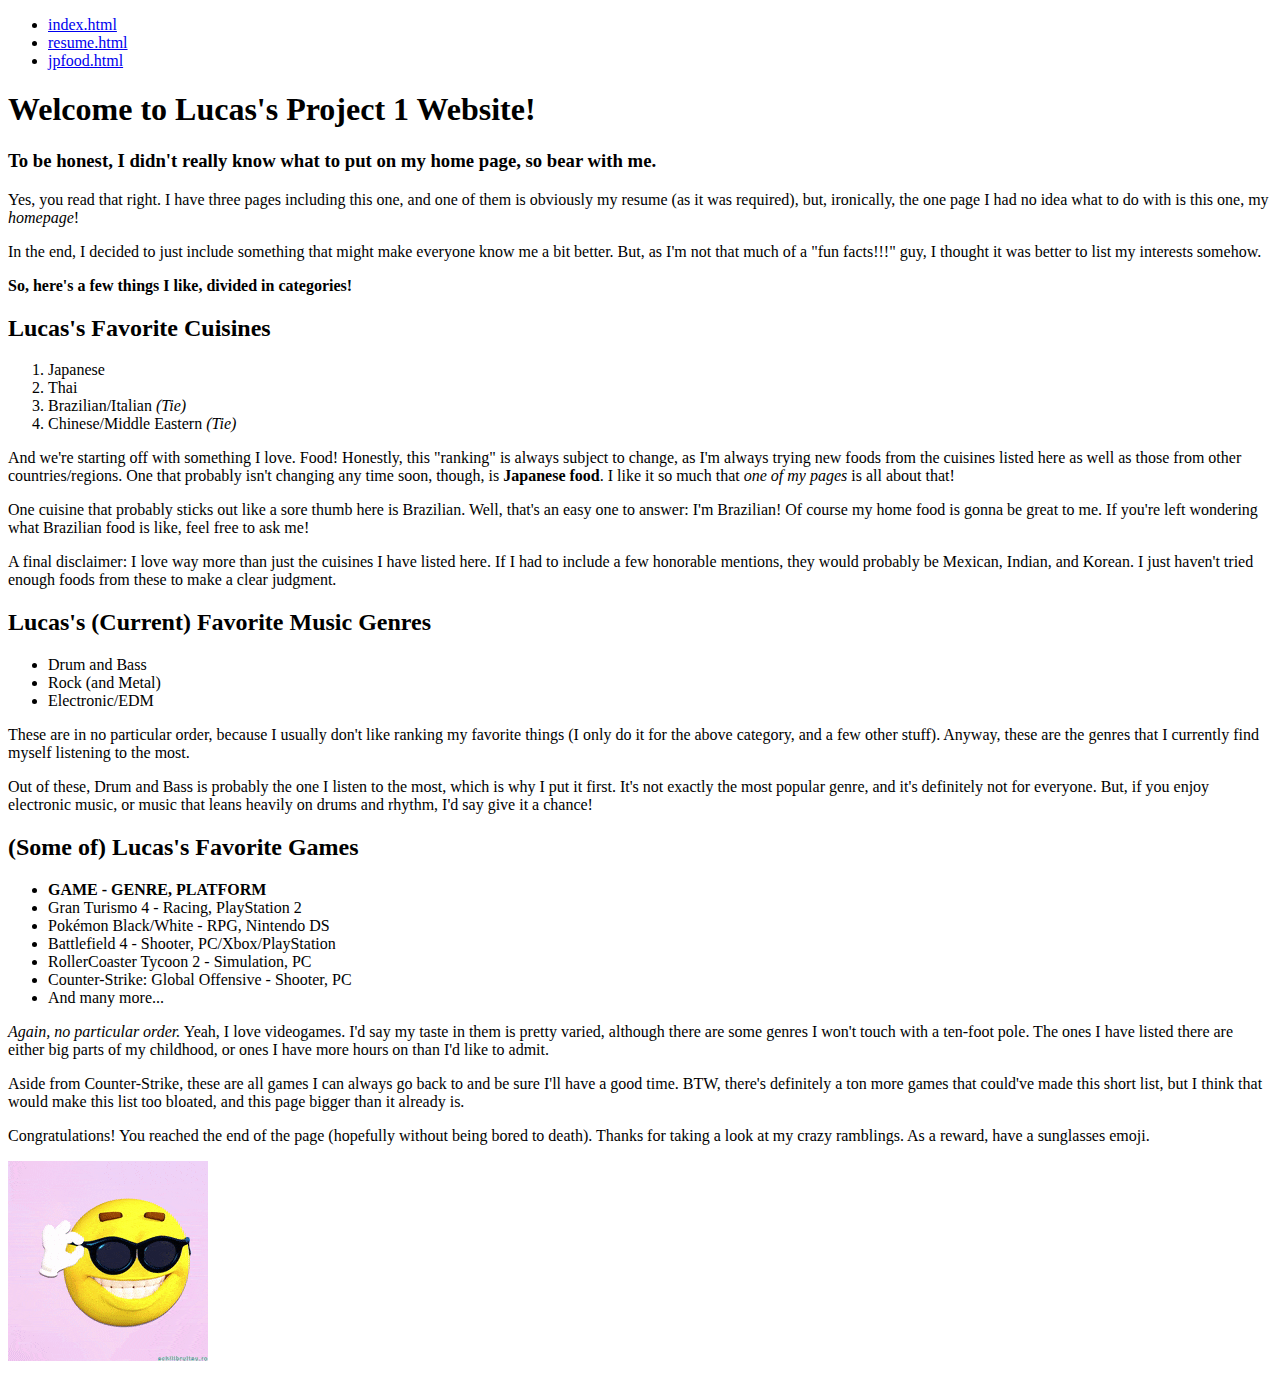
==== index.html @ 42c3f96e "ACTUALLY fixed indentation spacing" ====
<!DOCTYPE html>
<html lang="en">
<head>
  <meta charset="UTF-8">
  <title>Lucas Wang's Amazing Project 1 Website</title>
</head>
<body>
  <div>
    <ul>
      <li><a href="index.html">index.html</a></li>
      <li><a href="resume.html">resume.html</a></li>
      <li><a href="jpfood.html">jpfood.html</a></li>
    </ul>
  </div>
  <header>
    <h1>Welcome to Lucas's Project 1 Website!</h1>
    <h3>To be honest, I didn't really know what to put on my home page, so bear with me.</h3>
  </header>
  <div>
    <p>Yes, you read that right. I have three pages including this one, and one of them is obviously my resume (as it was required), but, ironically, the one page I had no idea what to do with is this one, my <em>homepage</em>!<p>
    <p>In the end, I decided to just include something that might make everyone know me a bit better. But, as I'm not that much of a "fun facts!!!" guy, I thought it was better to list my interests somehow.</p>
    <p><strong>So, here's a few things I like, divided in categories!</strong></p>
  </div>
  <section>
    <h2>Lucas's Favorite Cuisines</h2>
    <ol>
      <li>Japanese</li>
      <li>Thai</li>
      <li>Brazilian/Italian <em>(Tie)</em></li>
      <li>Chinese/Middle Eastern <em>(Tie)</em></li>
    </ol>
    <p>And we're starting off with something I love. Food! Honestly, this "ranking" is always subject to change, as I'm always trying new foods from the cuisines listed here as well as those from other countries/regions. One that probably isn't changing any time soon, though, is <strong>Japanese food</strong>. I like it so much that <em>one of my pages</em> is all about that!</p>
    <p>One cuisine that probably sticks out like a sore thumb here is Brazilian. Well, that's an easy one to answer: I'm Brazilian! Of course my home food is gonna be great to me. If you're left wondering what Brazilian food is like, feel free to ask me!</p>
    <p>A final disclaimer: I love way more than just the cuisines I have listed here. If I had to include a few honorable mentions, they would probably be Mexican, Indian, and Korean. I just haven't tried enough foods from these to make a clear judgment.</p>
  </section>
  <section>
    <h2>Lucas's (Current) Favorite Music Genres</h2>
    <ul>
      <li>Drum and Bass</li>
      <li>Rock (and Metal)</li>
      <li>Electronic/EDM</li>
    </ul>
    <p>These are in no particular order, because I usually don't like ranking my favorite things (I only do it for the above category, and a few other stuff). Anyway, these are the genres that I currently find myself listening to the most.</p>
    <p>Out of these, Drum and Bass is probably the one I listen to the most, which is why I put it first. It's not exactly the most popular genre, and it's definitely not for everyone. But, if you enjoy electronic music, or music that leans heavily on drums and rhythm, I'd say give it a chance!</p>
  </section>
  <section>
    <h2>(Some of) Lucas's Favorite Games</h2>
    <ul>
      <li><strong>GAME - GENRE, PLATFORM</strong></li>
      <li>Gran Turismo 4 - Racing, PlayStation 2</li>
      <li>Pokémon Black/White - RPG, Nintendo DS</li>
      <li>Battlefield 4 - Shooter, PC/Xbox/PlayStation</li>
      <li>RollerCoaster Tycoon 2 - Simulation, PC</li>
      <li>Counter-Strike: Global Offensive - Shooter, PC</li>
      <li>And many more...</li>
    </ul>
    <p><em>Again, no particular order.</em> Yeah, I love videogames. I'd say my taste in them is pretty varied, although there are some genres I won't touch with a ten-foot pole. The ones I have listed there are either big parts of my childhood, or ones I have more hours on than I'd like to admit.</p>
    <p>Aside from Counter-Strike, these are all games I can always go back to and be sure I'll have a good time. BTW, there's definitely a ton more games that could've made this short list, but I think that would make this list too bloated, and this page bigger than it already is.</p>
  </section>
  <div>
    <p>Congratulations! You reached the end of the page (hopefully without being bored to death). Thanks for taking a look at my crazy ramblings. As a reward, have a sunglasses emoji.</p>
    <img src="media/sunmoji.gif" alt="Sunglasses emoji GIF">
  </div>
</body>
</html>
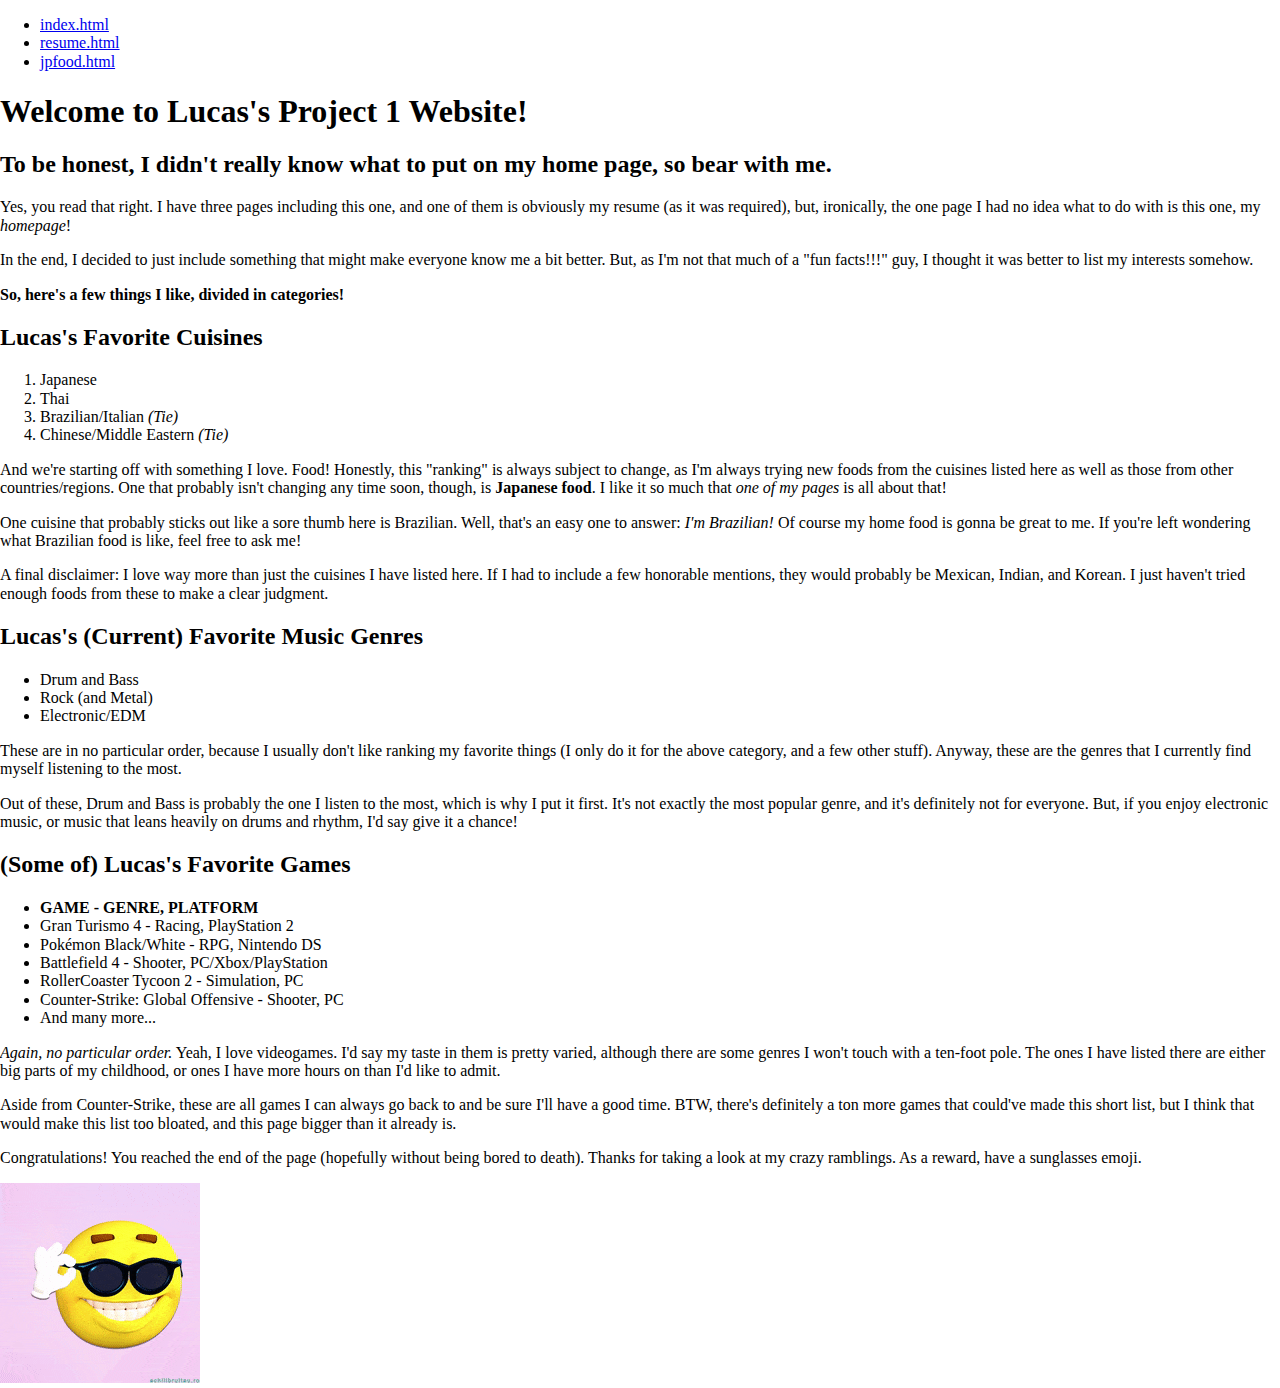
==== commit 202d932b: "Update HTML to import font and accommodate CSS" ====
--- a/index.html
+++ b/index.html
@@ -2,19 +2,24 @@
 <html lang="en">
 <head>
   <meta charset="UTF-8">
+  <link rel="preconnect" href="https://fonts.googleapis.com">
+  <link rel="preconnect" href="https://fonts.gstatic.com" crossorigin>
+  <link href="https://fonts.googleapis.com/css2?family=IBM+Plex+Sans:ital,wght@0,400;0,700;1,300&display=swap" rel="stylesheet">
   <title>Lucas Wang's Amazing Project 1 Website</title>
+  <link rel="stylesheet" href="css/normalize.css">
+  <link rel="stylesheet" href="css/style.css">
 </head>
 <body>
-  <div>
+  <nav>
     <ul>
-      <li><a href="index.html">index.html</a></li>
+      <li><a id="onpage" href="#">index.html</a></li>
       <li><a href="resume.html">resume.html</a></li>
       <li><a href="jpfood.html">jpfood.html</a></li>
     </ul>
-  </div>
+  </nav>
   <header>
     <h1>Welcome to Lucas's Project 1 Website!</h1>
-    <h3>To be honest, I didn't really know what to put on my home page, so bear with me.</h3>
+    <h2>To be honest, I didn't really know what to put on my home page, so bear with me.</h3>
   </header>
   <div>
     <p>Yes, you read that right. I have three pages including this one, and one of them is obviously my resume (as it was required), but, ironically, the one page I had no idea what to do with is this one, my <em>homepage</em>!<p>
@@ -30,12 +35,12 @@
       <li>Chinese/Middle Eastern <em>(Tie)</em></li>
     </ol>
     <p>And we're starting off with something I love. Food! Honestly, this "ranking" is always subject to change, as I'm always trying new foods from the cuisines listed here as well as those from other countries/regions. One that probably isn't changing any time soon, though, is <strong>Japanese food</strong>. I like it so much that <em>one of my pages</em> is all about that!</p>
-    <p>One cuisine that probably sticks out like a sore thumb here is Brazilian. Well, that's an easy one to answer: I'm Brazilian! Of course my home food is gonna be great to me. If you're left wondering what Brazilian food is like, feel free to ask me!</p>
+    <p>One cuisine that probably sticks out like a sore thumb here is Brazilian. Well, that's an easy one to answer: <em id="greentext">I'm Brazilian!</em> Of course my home food is gonna be great to me. If you're left wondering what Brazilian food is like, feel free to ask me!</p>
     <p>A final disclaimer: I love way more than just the cuisines I have listed here. If I had to include a few honorable mentions, they would probably be Mexican, Indian, and Korean. I just haven't tried enough foods from these to make a clear judgment.</p>
   </section>
   <section>
     <h2>Lucas's (Current) Favorite Music Genres</h2>
-    <ul>
+    <ul class="squarelist">
       <li>Drum and Bass</li>
       <li>Rock (and Metal)</li>
       <li>Electronic/EDM</li>
@@ -45,7 +50,7 @@
   </section>
   <section>
     <h2>(Some of) Lucas's Favorite Games</h2>
-    <ul>
+    <ul class="squarelist">
       <li><strong>GAME - GENRE, PLATFORM</strong></li>
       <li>Gran Turismo 4 - Racing, PlayStation 2</li>
       <li>Pokémon Black/White - RPG, Nintendo DS</li>
@@ -57,9 +62,9 @@
     <p><em>Again, no particular order.</em> Yeah, I love videogames. I'd say my taste in them is pretty varied, although there are some genres I won't touch with a ten-foot pole. The ones I have listed there are either big parts of my childhood, or ones I have more hours on than I'd like to admit.</p>
     <p>Aside from Counter-Strike, these are all games I can always go back to and be sure I'll have a good time. BTW, there's definitely a ton more games that could've made this short list, but I think that would make this list too bloated, and this page bigger than it already is.</p>
   </section>
-  <div>
+  <footer>
     <p>Congratulations! You reached the end of the page (hopefully without being bored to death). Thanks for taking a look at my crazy ramblings. As a reward, have a sunglasses emoji.</p>
-    <img src="media/sunmoji.gif" alt="Sunglasses emoji GIF">
-  </div>
+    <img id="emoji" src="media/sunmoji.gif" alt="Sunglasses emoji GIF">
+  </footer>
 </body>
 </html>--- a/css/style.css
+++ b/css/style.css
@@ -0,0 +1,2 @@
+body{
+}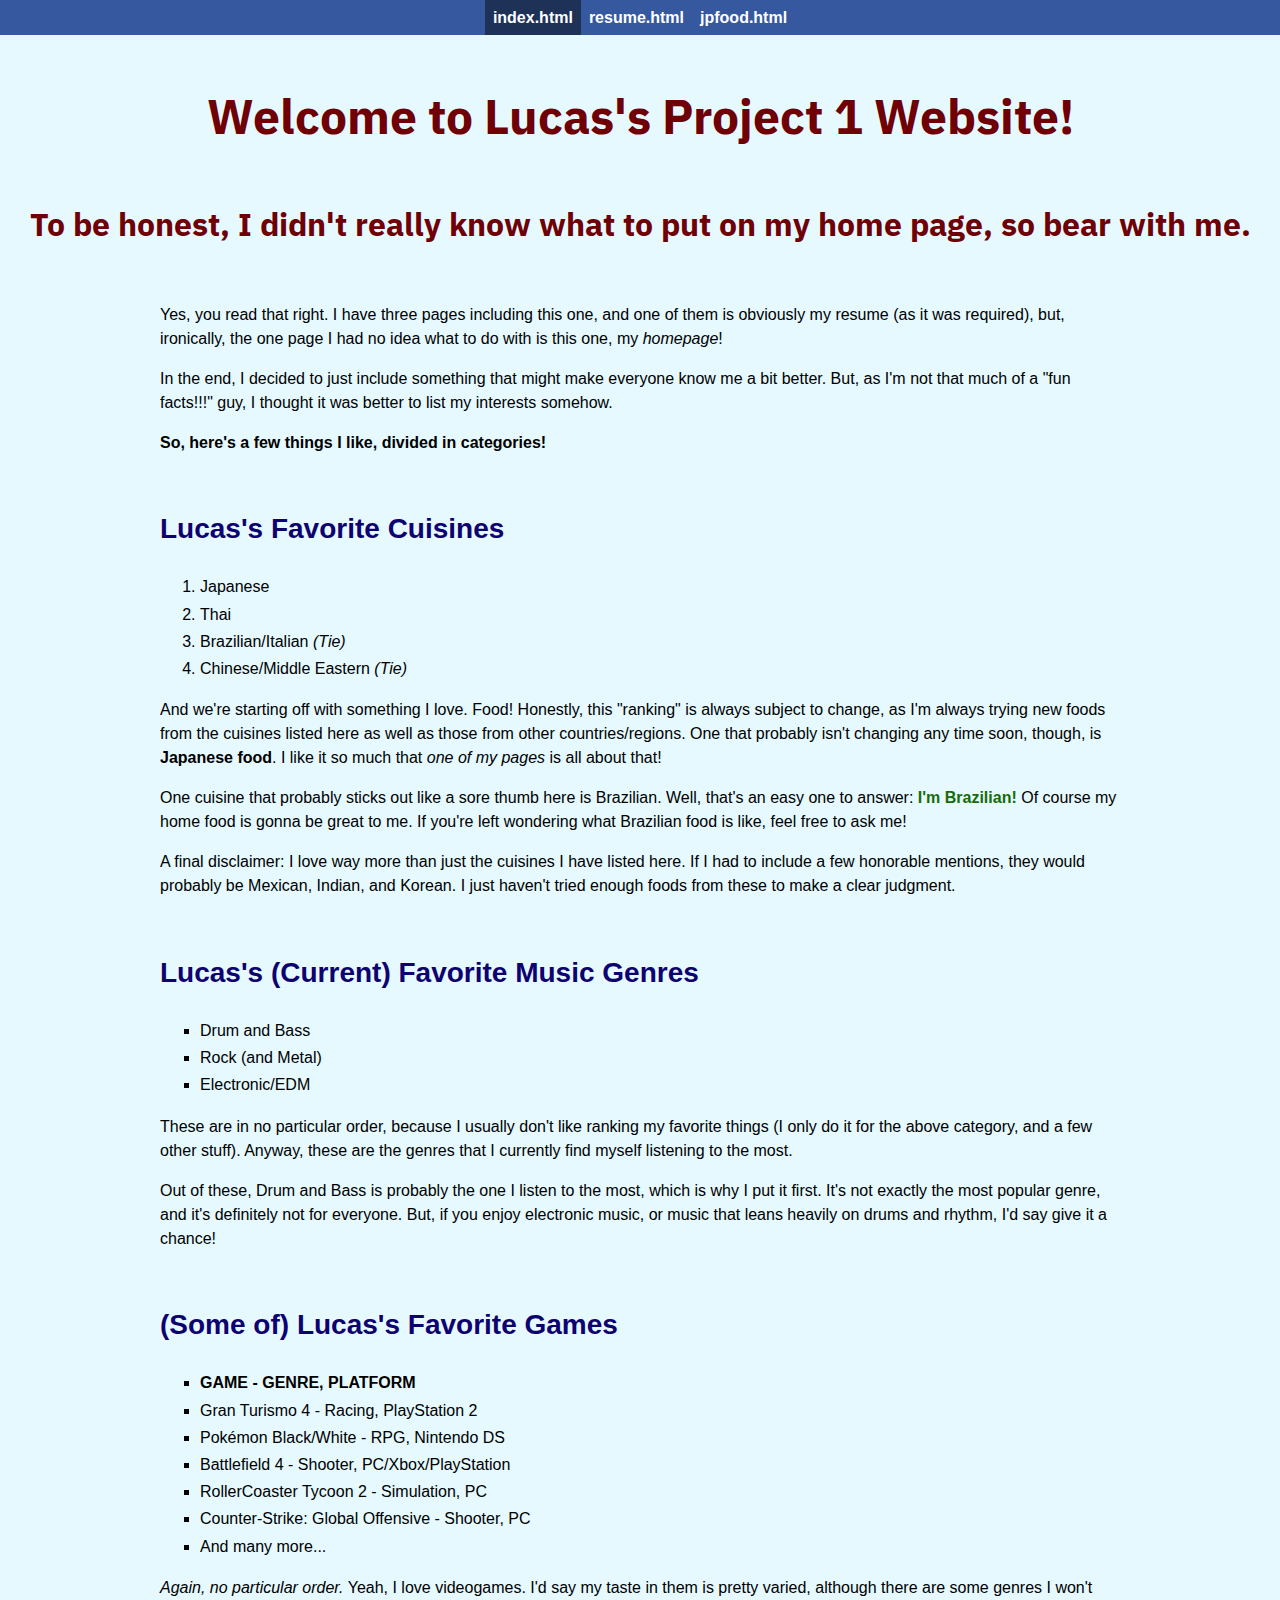
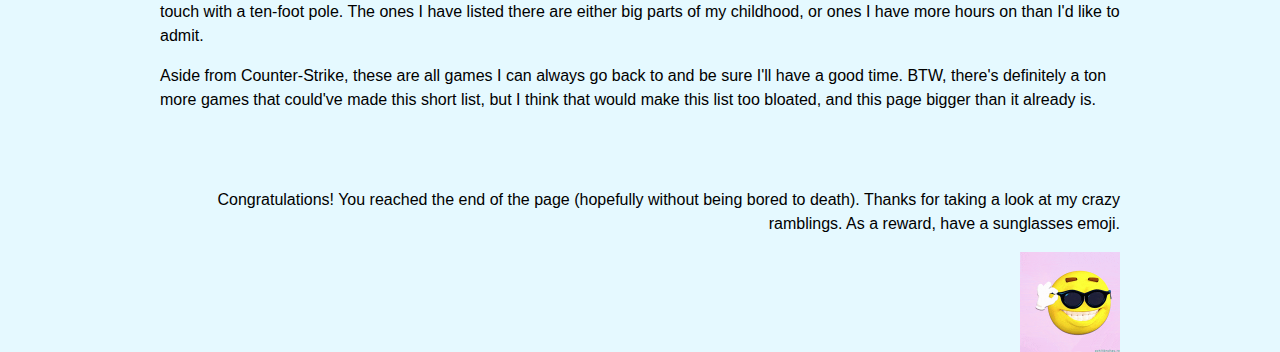
==== commit c83e5b0b: "Fixed line 22 heading error in index.html" ====
--- a/index.html
+++ b/index.html
@@ -19,7 +19,7 @@
   </nav>
   <header>
     <h1>Welcome to Lucas's Project 1 Website!</h1>
-    <h2>To be honest, I didn't really know what to put on my home page, so bear with me.</h3>
+    <h2>To be honest, I didn't really know what to put on my home page, so bear with me.</h2>
   </header>
   <div>
     <p>Yes, you read that right. I have three pages including this one, and one of them is obviously my resume (as it was required), but, ironically, the one page I had no idea what to do with is this one, my <em>homepage</em>!<p>
--- a/css/style.css
+++ b/css/style.css
@@ -1,2 +1,197 @@
 body{
+  background-color: #e5f9ff;
+  font-family: Helvetica, sans-serif;
+  color: black;
+  font-size: 1em;
+  line-height: 1.5;
+}
+
+nav{
+  background-color: #35589e;
+  width: 100%;
+  overflow: hidden;
+  margin: 0 auto;
+  text-align: center;
+}
+
+nav ul{
+  list-style-type: none;
+  padding: 0;
+  margin: 0;
+  display: inline-block;
+  vertical-align: top;
+}
+
+nav ul li{
+  float: left;
+}
+
+nav ul li a{
+  display: block;
+  padding: 0.25em 0.5em;
+  color: white;
+  font-weight: bold;
+  text-decoration: none;
+}
+
+nav ul li a:hover{
+  background-color: #1e3157;
+}
+
+nav #onpage{
+  background-color: #1e3157;
+}
+
+header{
+  box-sizing: border-box;
+  width: 100%;
+  margin: 0 auto;
+  padding-top: 0.2em;
+  font-family: 'IBM Plex Sans', Helvetica, sans-serif;
+  font-weight: bold;
+  text-align: center;
+}
+
+header h1{
+  color: #6e0006;
+  font-size: 3em;
+  padding-top: 0.2em;
+  padding-bottom: 0.2em;
+}
+
+header h2{
+  color: #6e0006;
+  font-size: 2em;
+  padding-top: 0.2em;
+  padding-bottom: 0.2em;
+}
+
+header h3{
+  color: black;
+  font-size: 1.5em;
+  padding-top: 0.1em;
+  padding-bottom: 0.1em;
+}
+
+div{
+  box-sizing: border-box;
+  width: 75%;
+  margin: 3em auto;
+}
+
+section{
+  box-sizing: border-box;
+  width: 75%;
+  margin: 3em auto;
+}
+
+footer{
+  box-sizing: border-box;
+  width: 75%;
+  padding-top: 0.75em;
+  margin: 0 auto;
+  text-align: right;
+}
+
+.fixed{
+  width: 1260px;
+}
+
+p{
+  clear: left;
+}
+
+ul{
+  list-style-type: disc;
+  line-height: 1.7;
+}
+
+.squarelist{
+  list-style-type: square;
+}
+
+ol{
+  list-style-type: decimal;
+  line-height: 1.7;
+}
+
+#numerals{
+  list-style-type: upper-roman;
+}
+
+h2{
+  font-weight: bold;
+  font-size: 1.75em;
+  padding-top: 0.2em;
+  padding-bottom: 0;
+  color: #0e0170;
+}
+
+h3{
+  font-size: 1.2em;
+  padding-top: 0.1em;
+  padding-bottom: 0;
+}
+
+img{
+  padding: 0;
+  border: 0.18em solid #0e0170;
+}
+
+header img{
+  border: none;
+  width: 100px;
+  height: 125px;
+}
+
+#emoji{
+  border: none;
+  float: right;
+  width: 100px;
+  height: 100px;
+}
+
+#gyudon{
+  width: 218px;
+  height: 250px;
+}
+
+#ramen{
+  width: 218px;
+  height: 250px;
+}
+
+#katsu{
+  width: 430px;
+  height: 250px;
+}
+
+iframe{
+  display: block;
+  box-sizing: border-box;
+  width: 720px;
+  height: 360px;
+  margin: 2.5em auto;
+}
+
+footer p{
+  clear: none;
+}
+
+strong{
+  font-weight: bold;
+}
+
+em{
+  font-style: italic;
+}
+
+#greentext{
+  font-style: normal;
+  font-weight: bold;
+  color: #176b08;
+}
+
+#blkheader{
+  color: black;
 }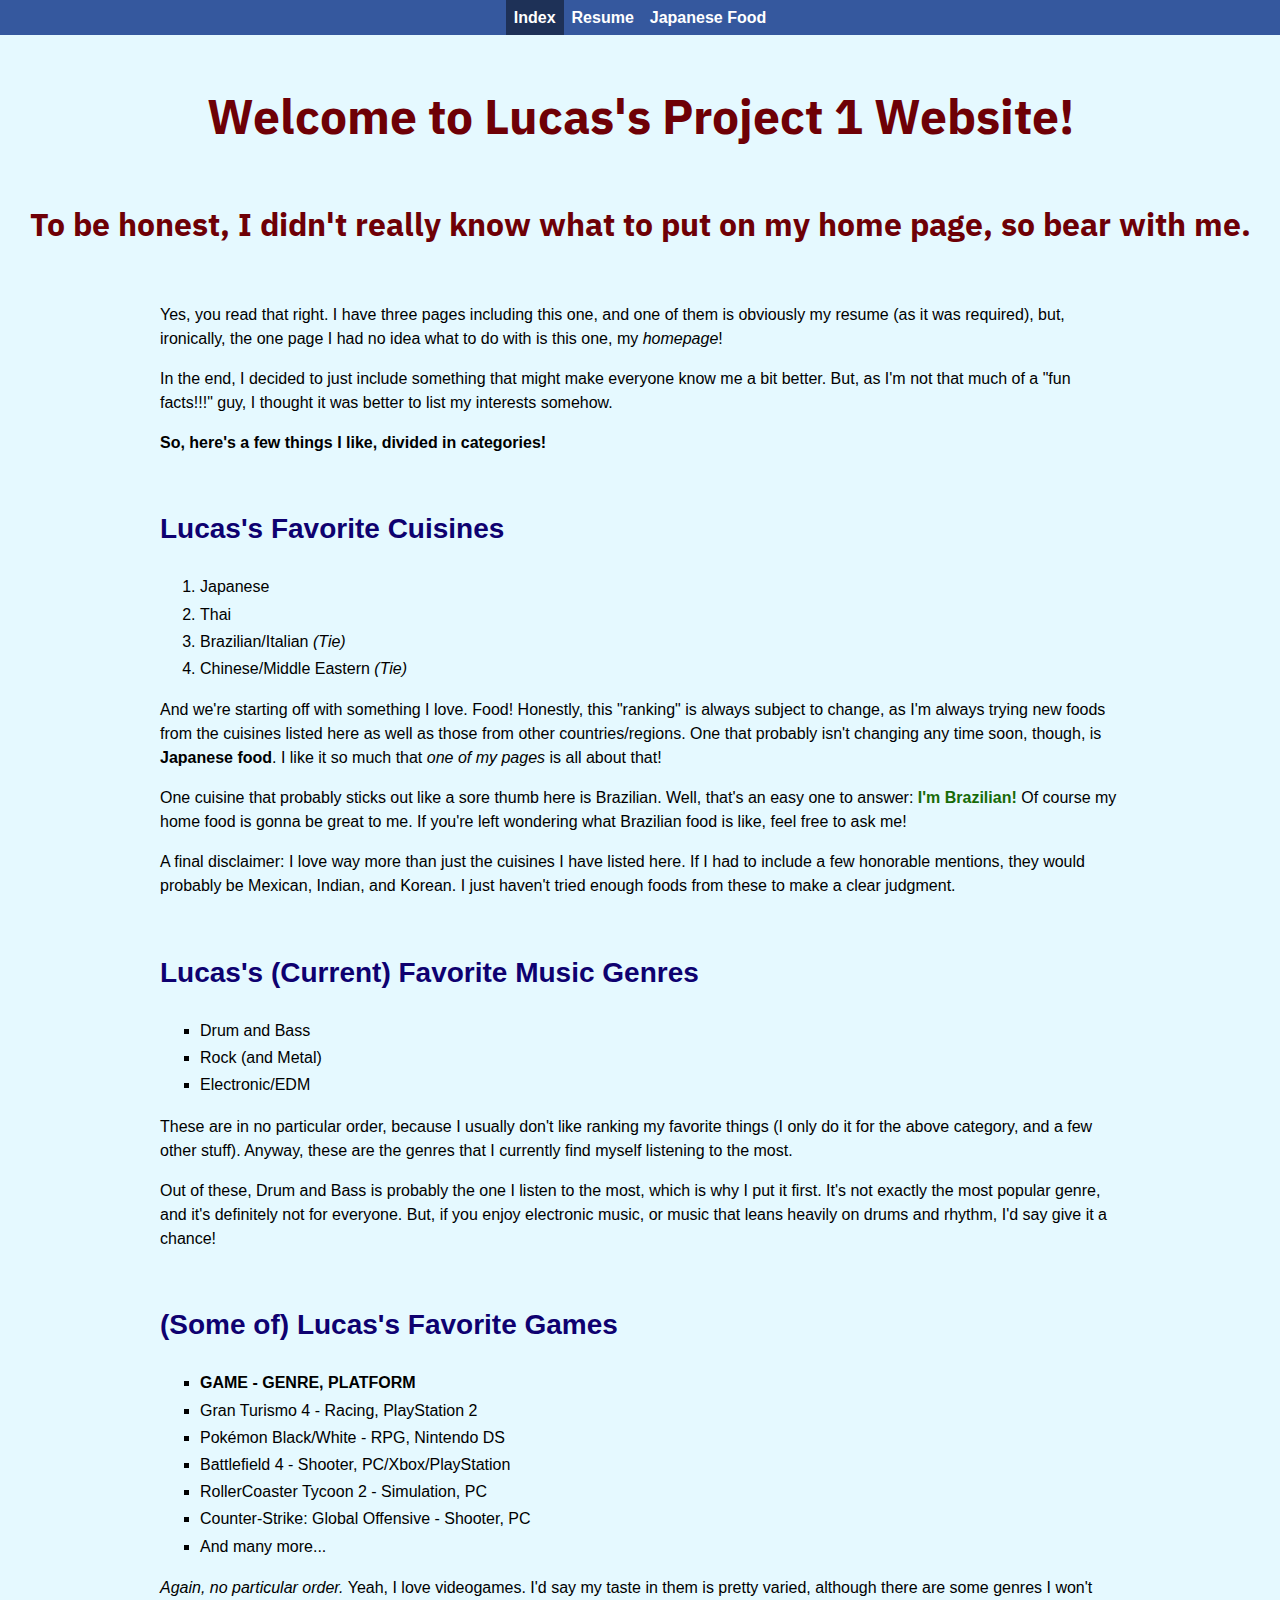
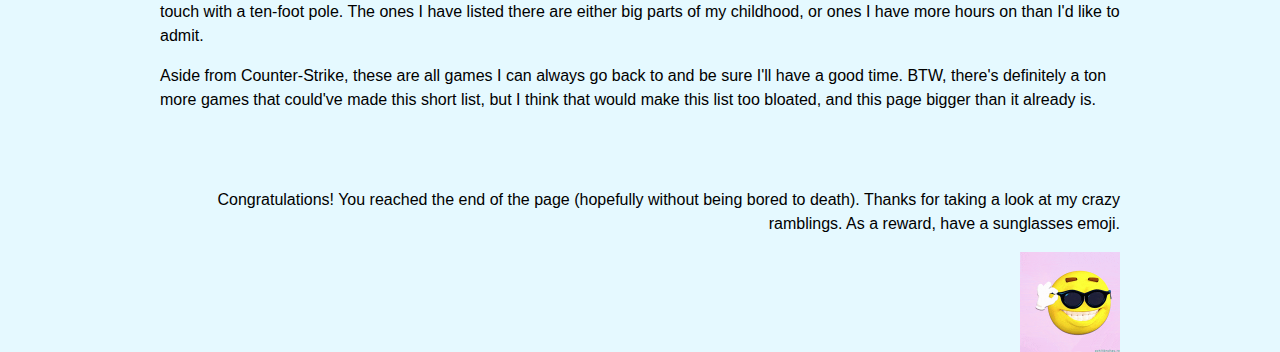
==== commit 57a9c022: "Updated nav names & special characters" ====
--- a/index.html
+++ b/index.html
@@ -12,9 +12,9 @@
 <body>
   <nav>
     <ul>
-      <li><a id="onpage" href="#">index.html</a></li>
-      <li><a href="resume.html">resume.html</a></li>
-      <li><a href="jpfood.html">jpfood.html</a></li>
+      <li><a id="onpage" href="#">Index</a></li>
+      <li><a href="resume.html">Resume</a></li>
+      <li><a href="jpfood.html">Japanese Food</a></li>
     </ul>
   </nav>
   <header>
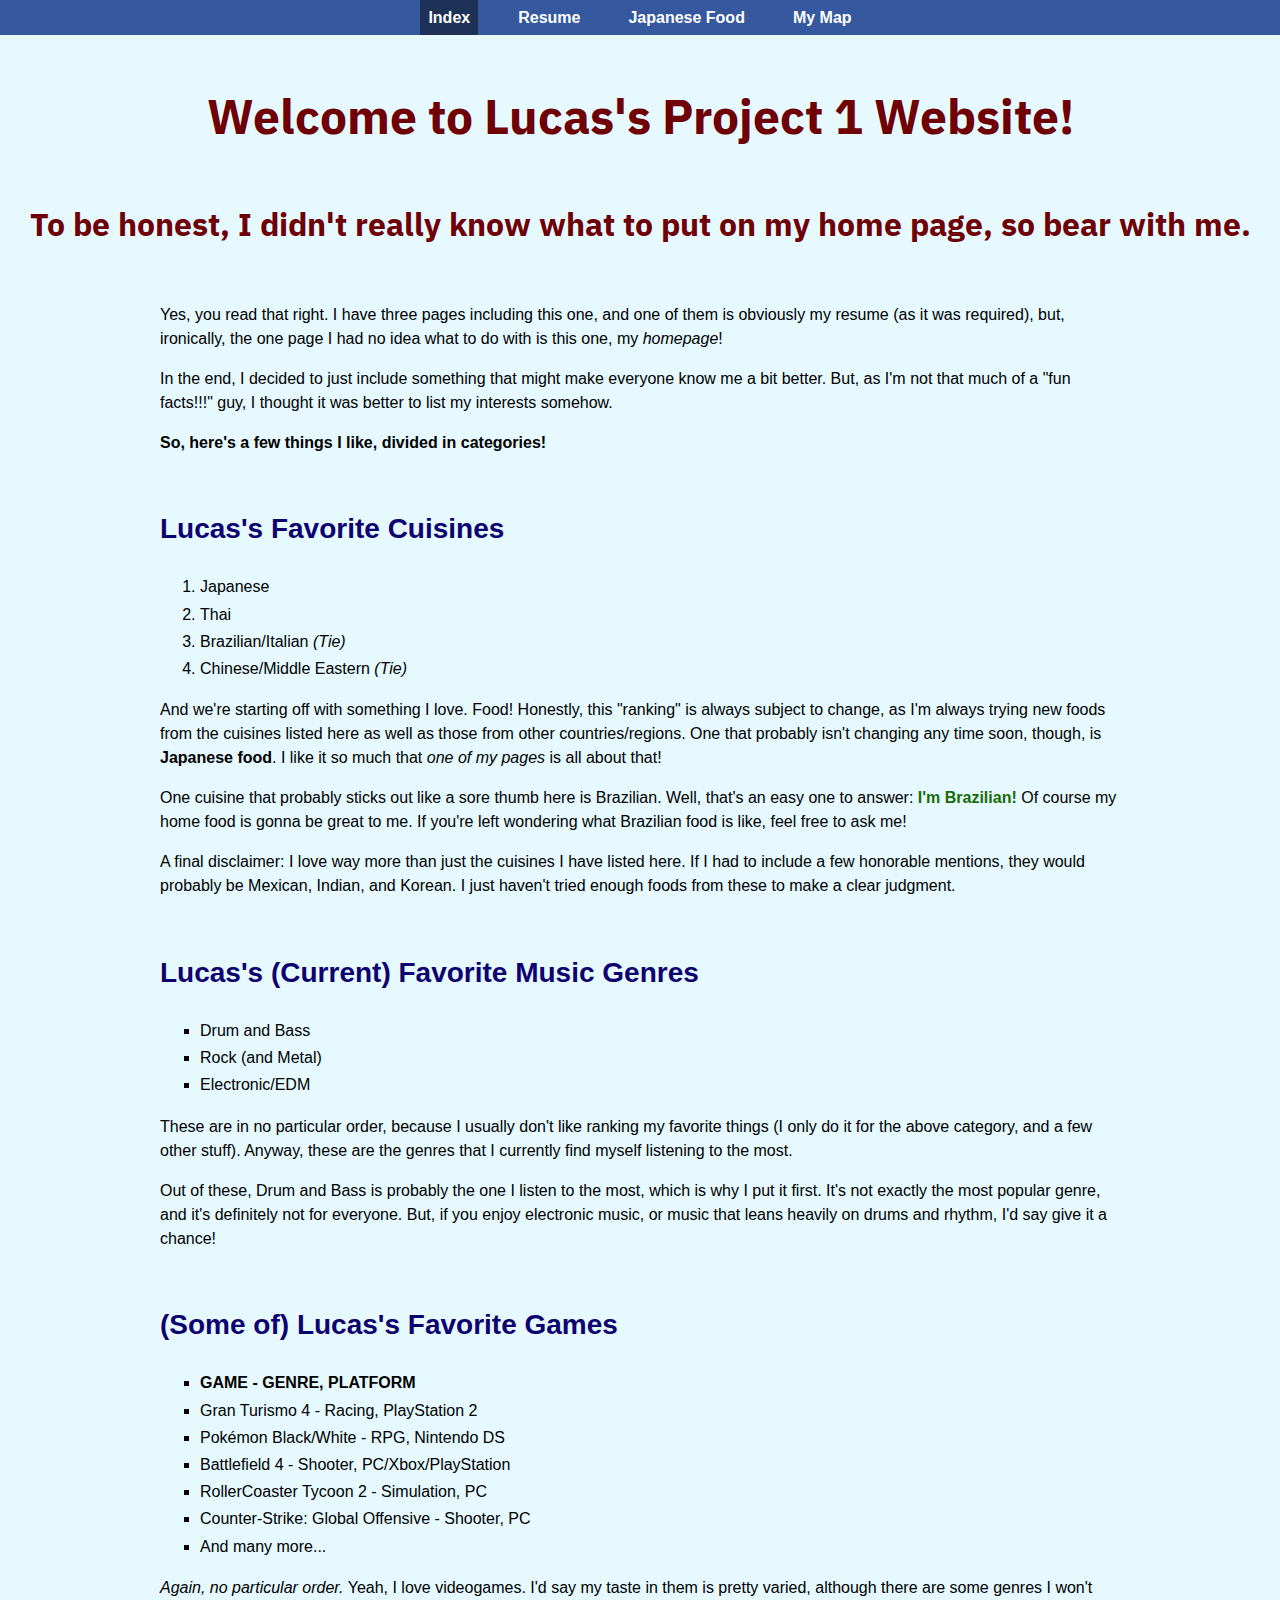
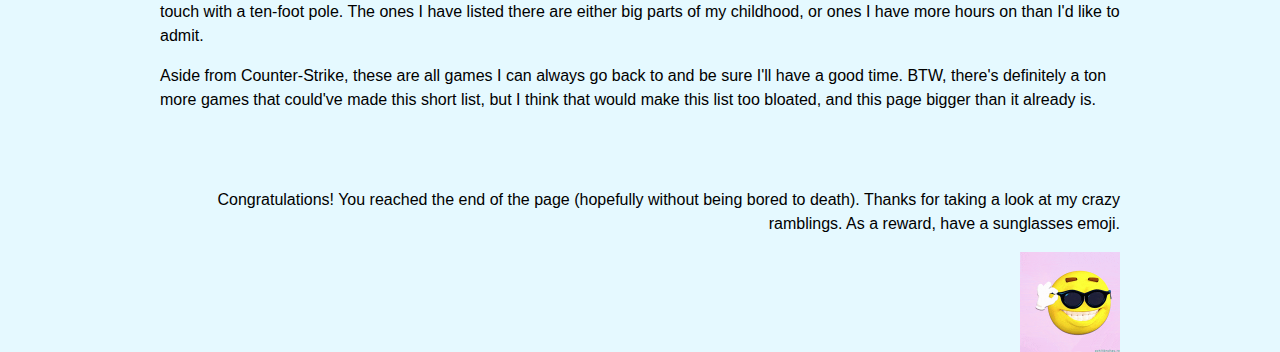
==== commit 9f22a175: "Update navbar to add Map link" ====
--- a/index.html
+++ b/index.html
@@ -15,6 +15,7 @@
       <li><a id="onpage" href="#">Index</a></li>
       <li><a href="resume.html">Resume</a></li>
       <li><a href="jpfood.html">Japanese Food</a></li>
+      <li><a href="map.html">My Map</a></li>
     </ul>
   </nav>
   <header>
--- a/css/style.css
+++ b/css/style.css
@@ -24,6 +24,7 @@
 
 nav ul li{
   float: left;
+  margin: 0 1em;
 }
 
 nav ul li a{
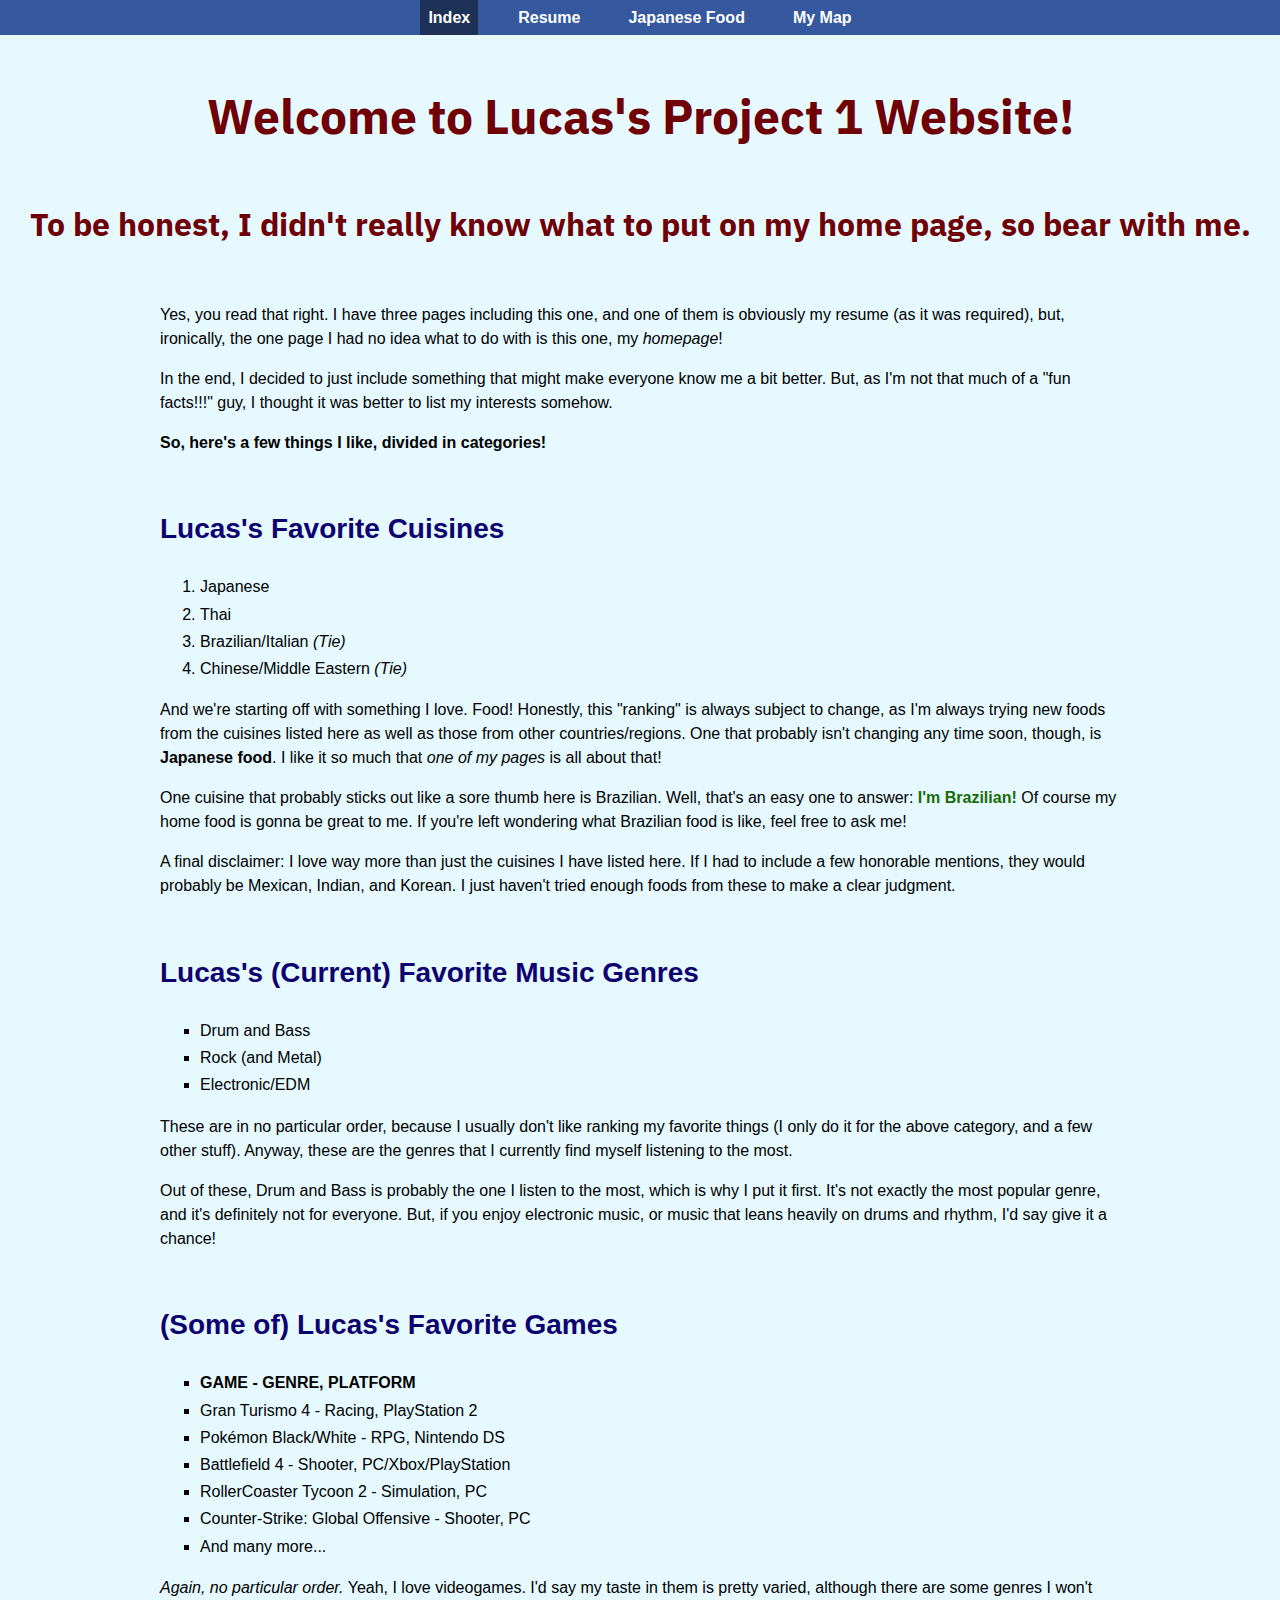
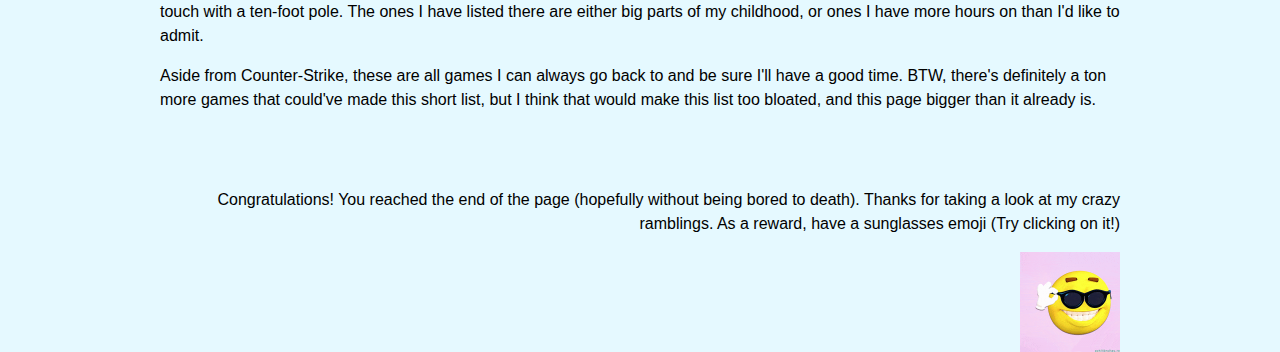
==== commit 5cb0eee4: "Update index to accommodate js functionality" ====
--- a/index.html
+++ b/index.html
@@ -8,6 +8,7 @@
   <title>Lucas Wang's Amazing Project 1 Website</title>
   <link rel="stylesheet" href="css/normalize.css">
   <link rel="stylesheet" href="css/style.css">
+  <script async src="js/script.js"></script>
 </head>
 <body>
   <nav>
@@ -64,7 +65,7 @@
     <p>Aside from Counter-Strike, these are all games I can always go back to and be sure I'll have a good time. BTW, there's definitely a ton more games that could've made this short list, but I think that would make this list too bloated, and this page bigger than it already is.</p>
   </section>
   <footer>
-    <p>Congratulations! You reached the end of the page (hopefully without being bored to death). Thanks for taking a look at my crazy ramblings. As a reward, have a sunglasses emoji.</p>
+    <p>Congratulations! You reached the end of the page (hopefully without being bored to death). Thanks for taking a look at my crazy ramblings. As a reward, have a sunglasses emoji (Try clicking on it!)</p>
     <img id="emoji" src="media/sunmoji.gif" alt="Sunglasses emoji GIF">
   </footer>
 </body>
--- a/css/style.css
+++ b/css/style.css
@@ -195,4 +195,19 @@
 
 #blkheader{
   color: black;
+}
+
+#wrapper{
+  width: 800px;
+  height: 800px;
+  background-color: #35589e;
+  margin: 2.5em auto;
+  overflow: hidden;
+}
+
+#canvas{
+  width: 725px;
+  height: 725px;
+  background-color: #ccc;
+  margin: 25px auto;
 }